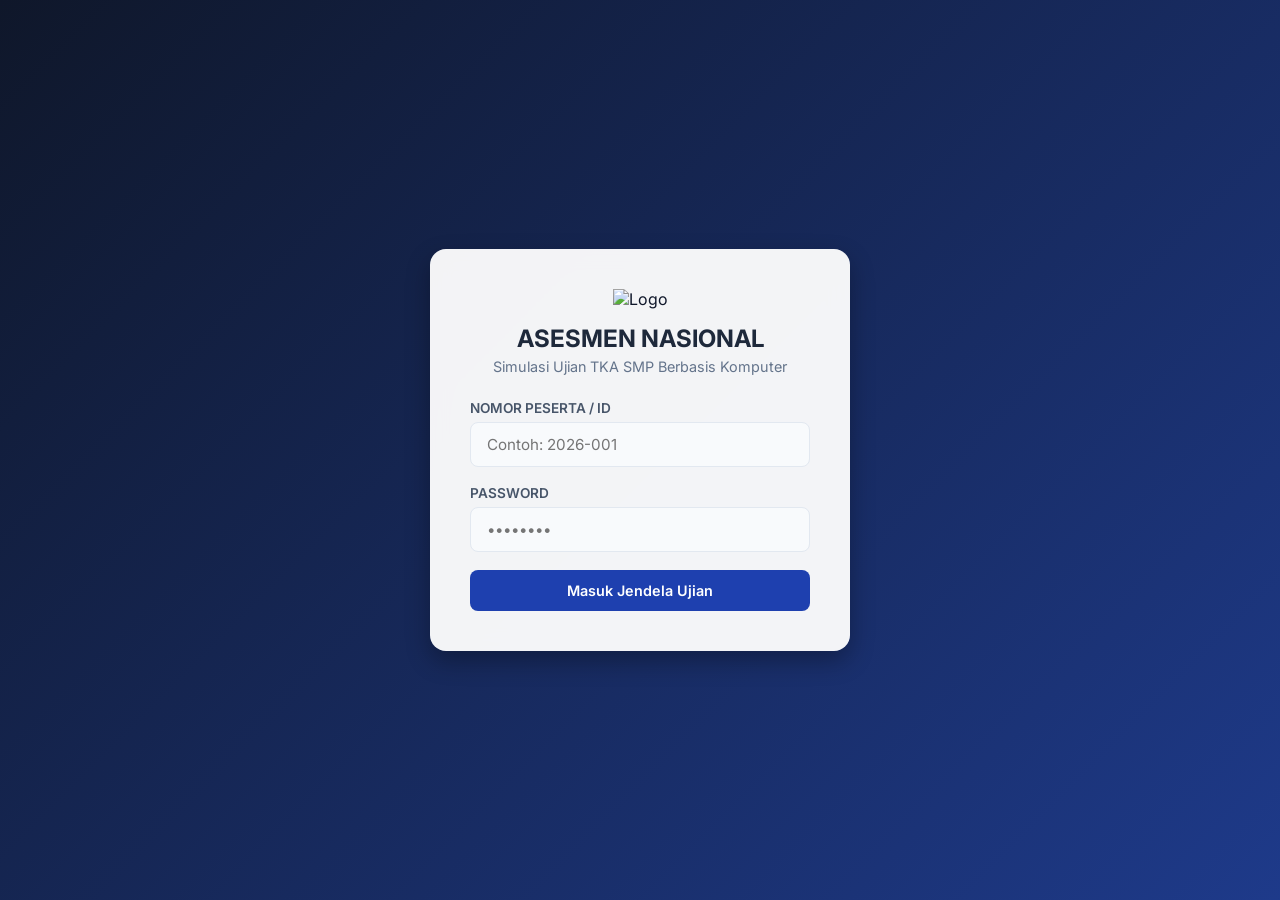
==== Index/index.html @ 5bcb69b9 "menambahkan file baru" ====
<!DOCTYPE html>
<html lang="id">
<head>
    <meta charset="UTF-8">
    <title>Asesmen Nasional SMP - Kemendikbud v2026</title>
    <link href="https://fonts.googleapis.com/css2?family=Inter:wght@300;400;600;700&display=swap" rel="stylesheet">
    <style>
        :root {
            --primary: #1e40af;
            --primary-light: #3b82f6;
            --success: #10b981;
            --warning: #f59e0b;
            --danger: #ef4444;
            --background: #f8fafc;
            --surface: #ffffff;
            --text: #0f172a;
            --border: #e2e8f0;
        }

        * { box-sizing: border-box; font-family: 'Inter', sans-serif; margin: 0; padding: 0; }
        body { background-color: var(--background); color: var(--text); }

        /* --- LAYAR LOGIN --- */
        .login-container {
            display: flex;
            justify-content: center;
            align-items: center;
            min-height: 100vh;
            padding: 20px;
            background: linear-gradient(135deg, #0f172a 0%, #1e3a8a 100%);
        }

        .login-card {
            background: rgba(255, 255, 255, 0.95);
            padding: 40px;
            border-radius: 16px;
            box-shadow: 0 10px 25px rgba(0,0,0,0.3);
            width: 100%;
            max-width: 420px;
            text-align: center;
            backdrop-filter: blur(10px);
        }

        .login-card img { width: 80px; margin-bottom: 15px; }
        .login-card h2 { font-size: 1.5rem; color: #1e293b; margin-bottom: 5px; font-weight: 700; }
        .login-card p { font-size: 0.9rem; color: #64748b; margin-bottom: 25px; }

        .input-group { margin-bottom: 18px; text-align: left; }
        .input-group label { display: block; font-size: 0.85rem; font-weight: 600; color: #475569; margin-bottom: 6px; }
        .input-group input {
            width: 100%; padding: 12px 16px; border: 1px solid var(--border);
            border-radius: 8px; font-size: 0.95rem; transition: all 0.3s; background: #f8fafc;
        }
        .input-group input:focus { outline: none; border-color: var(--primary-light); box-shadow: 0 0 0 3px rgba(59,130,246,0.15); }

        /* --- INTERFACE UJIAN --- */
        header {
            background-color: var(--surface);
            border-bottom: 2px solid var(--border);
            padding: 15px 30px;
            display: flex;
            justify-content: space-between;
            align-items: center;
            position: sticky; top: 0; z-index: 100;
        }
        .header-title h1 { font-size: 1.1rem; color: var(--primary); font-weight: 700; }
        .header-title p { font-size: 0.8rem; color: #64748b; }
        .timer-box { background: #fef3c7; color: #b45309; padding: 8px 16px; border-radius: 6px; font-weight: 700; font-size: 0.95rem; border: 1px solid #fde68a; }

        .main-layout { display: flex; max-width: 1300px; margin: 25px auto; gap: 25px; padding: 0 20px; }
        .exam-area { flex: 3; background: var(--surface); padding: 30px; border-radius: 12px; border: 1px solid var(--border); box-shadow: 0 2px 4px rgba(0,0,0,0.02); }
        
        .q-header { font-size: 1rem; font-weight: 600; color: #64748b; border-bottom: 1px solid var(--border); padding-bottom: 12px; margin-bottom: 20px; }
        .q-text { font-size: 1.05rem; line-height: 1.7; margin-bottom: 20px; color: #1e293b; }
        .q-image { max-width: 100%; max-height: 300px; display: block; margin: 15px auto; border-radius: 8px; border: 1px solid var(--border); }
        .q-type-badge { display: inline-block; padding: 4px 8px; background: #e0f2fe; color: #0369a1; border-radius: 4px; font-size: 0.75rem; font-weight: 600; margin-bottom: 10px; }

        /* Pilihan Jawaban */
        .options-list { display: flex; flex-direction: column; gap: 12px; margin-top: 15px; }
        .option-node {
            display: flex; align-items: flex-start; padding: 14px 18px; 
            border: 1px solid var(--border); border-radius: 8px; cursor: pointer; transition: background 0.2s, border 0.2s;
        }
        .option-node:hover { background: #f8fafc; border-color: #cbd5e1; }
        .option-node input { margin-top: 4px; margin-right: 14px; transform: scale(1.2); cursor: pointer; }
        .option-node label { cursor: pointer; font-size: 0.95rem; width: 100%; }

        /* Sidebar Navigasi */
        .sidebar { flex: 1; background: var(--surface); padding: 25px; border-radius: 12px; border: 1px solid var(--border); height: fit-content; }
        .sidebar h3 { font-size: 0.95rem; margin-bottom: 15px; color: #475569; text-transform: uppercase; letter-spacing: 0.5px; }
        .grid-numbers { display: grid; grid-template-columns: repeat(4, 1fr); gap: 10px; margin-bottom: 25px; }
        
        .num-box {
            padding: 12px 5px; background: #fff; border: 1px solid var(--border); text-align: center;
            border-radius: 6px; cursor: pointer; font-weight: 600; font-size: 0.9rem; transition: all 0.2s;
        }
        .num-box.active { background: var(--primary); color: #fff; border-color: var(--primary); }
        .num-box.answered { background: #e0f2fe; color: var(--primary); border-color: #93c5fd; }

        /* Tombol */
        .btn { padding: 12px 24px; border: none; border-radius: 8px; font-weight: 600; font-size: 0.9rem; cursor: pointer; transition: all 0.2s; }
        .btn-primary { background: var(--primary); color: white; width: 100%; }
        .btn-primary:hover { background: #1d4ed8; }
        .btn-nav-prev { background: #64748b; color: white; }
        .btn-nav-next { background: #2563eb; color: white; }
        .btn-nav-finish { background: var(--success); color: white; }
        .btn-finish { background: var(--danger); color: white; width: 100%; padding: 14px; font-size: 0.95rem; }
        .btn:disabled { opacity: 0.4; cursor: not-allowed; }
        .nav-flex { display: flex; justify-content: space-between; margin-top: 30px; border-top: 1px solid var(--border); padding-top: 20px; }

        /* Layar Selesai */
        .finish-container { display: none; text-align: center; max-width: 500px; margin: 80px auto; background: white; padding: 40px; border-radius: 16px; border: 1px solid var(--border); box-shadow: 0 4px 6px -1px rgba(0,0,0,0.05); }
        .score-display { font-size: 3.5rem; font-weight: 700; color: var(--primary); margin: 20px 0; }
        
        @media (max-width: 768px) { .main-layout { flex-direction: column; } .sidebar { order: -1; } }
    </style>
</head>
<body>

<div class="login-container" id="layer-login">
    <div class="login-card">
        <img src="https://upload.wikimedia.org/wikipedia/commons/9/9c/Logo_of_Ministry_of_Education_and_Culture_of_Republic_of_Indonesia.svg" alt="Logo">
        <h2>ASESMEN NASIONAL</h2>
        <p>Simulasi Ujian TKA SMP Berbasis Komputer</p>
        
        <div class="input-group">
            <label>NOMOR PESERTA / ID</label>
            <input type="text" id="login-id" placeholder="Contoh: 2026-001" autocomplete="off">
        </div>
        <div class="input-group">
            <label>PASSWORD</label>
            <input type="password" id="login-pass" placeholder="••••••••" autocomplete="off">
        </div>
        <button class="btn btn-primary" id="btn-login" onclick="prosesLogin()">Masuk Jendela Ujian</button>
    </div>
</div>

<div id="layer-ujian" style="display: none;">
    <header>
        <div class="header-title">
            <h1 id="nama-siswa-display">Memuat Nama Peserta...</h1>
            <p>Subtes: Tes Kompetensi Akademik (TKA) SMP</p>
        </div>
        <div class="timer-box" id="timer">Sisa Waktu: --:--</div>
    </header>

    <div class="main-layout">
        <main class="exam-area">
            <span class="q-type-badge" id="jenis-soal-badge">Pilihan Ganda</span>
            <div class="q-header" id="nomor-soal-display">Soal Nomor 1</div>
            
            <img id="soal-gambar" class="q-image" src="" alt="Gambar Soal" style="display: none;">
            <div class="q-text" id="teks-soal-display">Memuat teks pertanyaan...</div>
            <div class="options-list" id="box-pilihan-jawaban"></div>

            <div class="nav-flex">
                <button class="btn btn-nav-prev" id="btn-prev" onclick="geserSoal(-1)">◀ Sebelumnya</button>
                <div id="nav-right-container">
                    <button class="btn btn-nav-next" id="btn-next" onclick="geserSoal(1)">Berikutnya ▶</button>
                </div>
            </div>
        </main>

        <aside class="sidebar">
            <h3>Navigasi Soal</h3>
            <div class="grid-numbers" id="grid-nomor-soal"></div>
            <button class="btn btn-finish" onclick="klikSelesai()">Selesai Ujian</button>
        </aside>
    </div>
</div>

<div class="finish-container" id="layer-selesai">
    <h2 style="color: var(--success)">Ujian Selesai!</h2>
    <p style="color: #64748b; margin-top: 5px;">Terima kasih, data jawaban Anda telah tersimpan dengan aman ke server pusat.</p>
    <div class="score-display" id="skor-akhir">0</div>
    <p id="rekap-benar" style="font-weight: 600; color: #475569; margin-bottom: 25px;"></p>
    
    <button class="btn btn-primary" onclick="kembaliKeLogin()">Kembali ke Halaman Login</button>
</div>

<script>
    // ==========================================
    // ⚙️ PENGATURAN DURASI WAKTU UJIAN (EDIT DI SINI)
    // ==========================================
    const DURASI_MENIT = 10; // Ganti angka ini untuk mengatur durasi menit ujian
    
    // ==========================================
    // 🛠️ DATA SOAL UJIAN (EDIT TEKS / GAMBAR DI SINI)
    // ==========================================
    const examData = [
        {
            id: 1,
            tipe: "PG", 
            question: "Manakah organel sel berikut yang berfungsi sebagai tempat respirasi seluler untuk menghasilkan energi?",
            image: "", 
            options: ["Ribosom", "Mitokondria", "Lisosom", "Badan Golgi"],
            correct: 1 
        },
        {
            id: 2,
            tipe: "PGK", 
            question: "Perhatikan karakteristik zat cair! Manakah pernyataan di bawah ini yang BENAR mengenai sifat air pada tekanan normal? (Pilih semua jawaban yang benar)",
            image: "https://via.placeholder.com/400x180?text=Simulasi+Gambar+Sains+SMP", 
            options: [
                "Membeku pada suhu 0°C",
                "Mendidih pada suhu 80°C",
                "Memiliki masa jenis terbesar pada suhu 4°C",
                "Bentuknya selalu tetap tidak mengikuti wadah"
            ],
            correct: [0, 2] 
        },
        {
            id: 3,
            tipe: "BS", 
            question: "Pernyataan: Lagu 'Indonesia Raya' diciptakan oleh Ibu Sud.",
            image: "",
            options: ["BENAR", "SALAH"],
            correct: 1 
        }
    ];

    let currentIndex = 0;
    let userAnswers = new Array(examData.length).fill(null).map((_, i) => examData[i].tipe === "PGK" ? [] : null);
    let sisaWaktu = DURASI_MENIT * 60; 
    let infoSiswa = { noPeserta: "", nama: "" };
    let timerInterval;

    function prosesLogin() {
        const id = document.getElementById('login-id').value.trim();
        const pass = document.getElementById('login-pass').value.trim();
        
        if(!id || !pass) return alert("Harap isi ID Peserta dan Password!");
        
        document.getElementById('btn-login').innerText = "Memvalidasi Sistem...";
        document.getElementById('btn-login').disabled = true;

        google.script.run.withSuccessHandler(function(hasil) {
            if(hasil.status === "valid") {
                infoSiswa.noPeserta = id;
                infoSiswa.nama = hasil.nama;
                
                document.getElementById('nama-siswa-display').innerText = hasil.nama + " (" + id + ")";
                document.getElementById('layer-login').style.display = 'none';
                document.getElementById('layer-ujian').style.display = 'block';
                
                initUjian();
            } else {
                alert("ID Peserta atau Password tidak ditemukan / salah!");
                document.getElementById('btn-login').innerText = "Masuk Jendela Ujian";
                document.getElementById('btn-login').disabled = false;
            }
        }).cekLogin(id, pass);
    }

    function initUjian() {
        tampilkanSoal();
        buatNavigasiNomor();
        startTimer();
    }

    function tampilkanSoal() {
        const soal = examData[currentIndex];
        document.getElementById('nomor-soal-display').innerText = "Soal Nomor " + (currentIndex + 1);
        document.getElementById('teks-soal-display').innerText = soal.question;

        const badge = document.getElementById('jenis-soal-badge');
        if(soal.tipe === "PG") badge.innerText = "Pilihan Ganda";
        else if(soal.tipe === "PGK") badge.innerText = "Pilihan Ganda Kompleks (Jawaban Jamak)";
        else if(soal.tipe === "BS") badge.innerText = "Pernyataan Benar / Salah";

        const imgNode = document.getElementById('soal-gambar');
        if(soal.image && soal.image.trim() !== "") {
            imgNode.src = soal.image;
            imgNode.style.display = "block";
        } else {
            imgNode.style.display = "none";
        }

        const boxJawaban = document.getElementById('box-pilihan-jawaban');
        boxJawaban.innerHTML = "";
        const opsiHuruf = ['A', 'B', 'C', 'D', 'E'];

        soal.options.forEach((opsi, idx) => {
            const node = document.createElement('div');
            node.className = "option-node";
            
            let inputType = (soal.tipe === "PGK") ? "checkbox" : "radio";
            let isChecked = "";

            if(soal.tipe === "PGK") {
                if(userAnswers[currentIndex].includes(idx)) isChecked = "checked";
                node.setAttribute('onclick', `pilihJawabanPGK(${idx})`);
            } else {
                if(userAnswers[currentIndex] === idx) isChecked = "checked";
                node.setAttribute('onclick', `pilihJawabanTunggal(${idx})`);
            }

            let prefiks = soal.tipe === "BS" ? "" : `<strong>${opsiHuruf[idx]}.</strong> `;

            node.innerHTML = `
                <input type="${inputType}" name="opsi-jawaban" id="opt-${idx}" ${isChecked} onclick="event.stopPropagation(); ${soal.tipe==='PGK'?'pilihJawabanPGK':'pilihJawabanTunggal'}(${idx})">
                <label>${prefiks}${opsi}</label>
            `;
            boxJawaban.appendChild(node);
        });

        // Pengkondisian Tombol Navigasi
        document.getElementById('btn-prev').disabled = (currentIndex === 0);
        
        // 🌟 LOGIKA TOMBOL SELESAI OTOMATIS DI NOMOR TERAKHIR
        const rightNavContainer = document.getElementById('nav-right-container');
        if(currentIndex === examData.length - 1) {
            rightNavContainer.innerHTML = `<button class="btn btn-nav-finish" onclick="klikSelesai()">Selesai Ujian ✔</button>`;
        } else {
            rightNavContainer.innerHTML = `<button class="btn btn-nav-next" id="btn-next" onclick="geserSoal(1)">Berikutnya ▶</button>`;
        }

        refreshNavigasiWarna();
    }

    function pilihJawabanTunggal(idx) {
        userAnswers[currentIndex] = idx;
        document.getElementById(`opt-${idx}`).checked = true;
        refreshNavigasiWarna();
    }

    function pilihJawabanPGK(idx) {
        let arr = userAnswers[currentIndex];
        if(arr.includes(idx)) {
            userAnswers[currentIndex] = arr.filter(item => item !== idx);
            document.getElementById(`opt-${idx}`).checked = false;
        } else {
            userAnswers[currentIndex].push(idx);
            document.getElementById(`opt-${idx}`).checked = true;
        }
        refreshNavigasiWarna();
    }

    function geserSoal(arah) {
        currentIndex += arah;
        tampilkanSoal();
    }

    function lompatKeSoal(idx) {
        currentIndex = idx;
        tampilkanSoal();
    }

    function buatNavigasiNomor() {
        const grid = document.getElementById('grid-nomor-soal');
        grid.innerHTML = "";
        examData.forEach((_, idx) => {
            const numBox = document.createElement('div');
            numBox.id = "num-box-" + idx;
            numBox.className = "num-box";
            numBox.innerText = idx + 1;
            numBox.setAttribute('onclick', `lompatKeSoal(${idx})`);
            grid.appendChild(numBox);
        });
    }

    function refreshNavigasiWarna() {
        examData.forEach((soal, idx) => {
            const el = document.getElementById("num-box-" + idx);
            if(!el) return;
            
            el.className = "num-box";
            let sudahJawab = false;
            if(soal.tipe === "PGK") {
                if(userAnswers[idx] && userAnswers[idx].length > 0) sudahJawab = true;
            } else {
                if(userAnswers[idx] !== null) sudahJawab = true;
            }

            if(sudahJawab) el.classList.add('answered');
            if(idx === currentIndex) el.classList.add('active');
        });
    }

    // ⏳ HANDLER TIMER MUNDUR
    function startTimer() {
        timerInterval = setInterval(() => {
            if(sisaWaktu <= 0) {
                clearInterval(timerInterval);
                alert("Waktu habis! Jawaban Anda akan otomatis dikirim.");
                kirimNilaiKeSheet();
            } else {
                sisaWaktu--;
                let m = Math.floor(sisaWaktu / 60);
                let s = sisaWaktu % 60;
                document.getElementById('timer').innerText = `Sisa Waktu: ${m.toString().padStart(2,'0')}:${s.toString().padStart(2,'0')}`;
            }
        }, 1000);
    }

    function klikSelesai() {
        let kosong = 0;
        examData.forEach((soal, idx) => {
            if(soal.tipe === "PGK" && userAnswers[idx].length === 0) kosong++;
            if(soal.tipe !== "PGK" && userAnswers[idx] === null) kosong++;
        });

        let pesan = "Apakah Anda yakin ingin menyelesaikan ujian dan mengirim jawaban?";
        if(kosong > 0) pesan = `⚠️ PERINGATAN: Masih ada ${kosong} soal yang BELUM dijawab!\n\n` + pesan;

        if(confirm(pesan)) {
            clearInterval(timerInterval); // Matikan timer saat selesai diklik
            kirimNilaiKeSheet();
        }
    }

    function kirimNilaiKeSheet() {
        let benar = 0;
        
        examData.forEach((soal, idx) => {
            if(soal.tipe === "PGK") {
                let jawabanUser = [...userAnswers[idx]].sort().toString();
                let jawabanBenar = [...soal.correct].sort().toString();
                if(jawabanUser === jawabanBenar) benar++;
            } else {
                if(userAnswers[idx] === soal.correct) benar++;
            }
        });

        let totalSkor = Math.round((benar / examData.length) * 100);

        document.getElementById('layer-ujian').style.display = 'none';
        document.getElementById('layer-selesai').style.display = 'block';
        document.getElementById('skor-akhir').innerText = totalSkor;
        document.getElementById('rekap-benar').innerText = `Benar ${benar} dari ${examData.length} Soal`;

        // Mengirimkan data via Google Apps Script ke Tab "Hasil"
        google.script.run.simpanHasil({
            noPeserta: infoSiswa.noPeserta,
            nama: infoSiswa.nama,
            skor: totalSkor,
            detailBenar: `${benar} dari ${examData.length}`
        });
    }
</script>
</body>
</html>
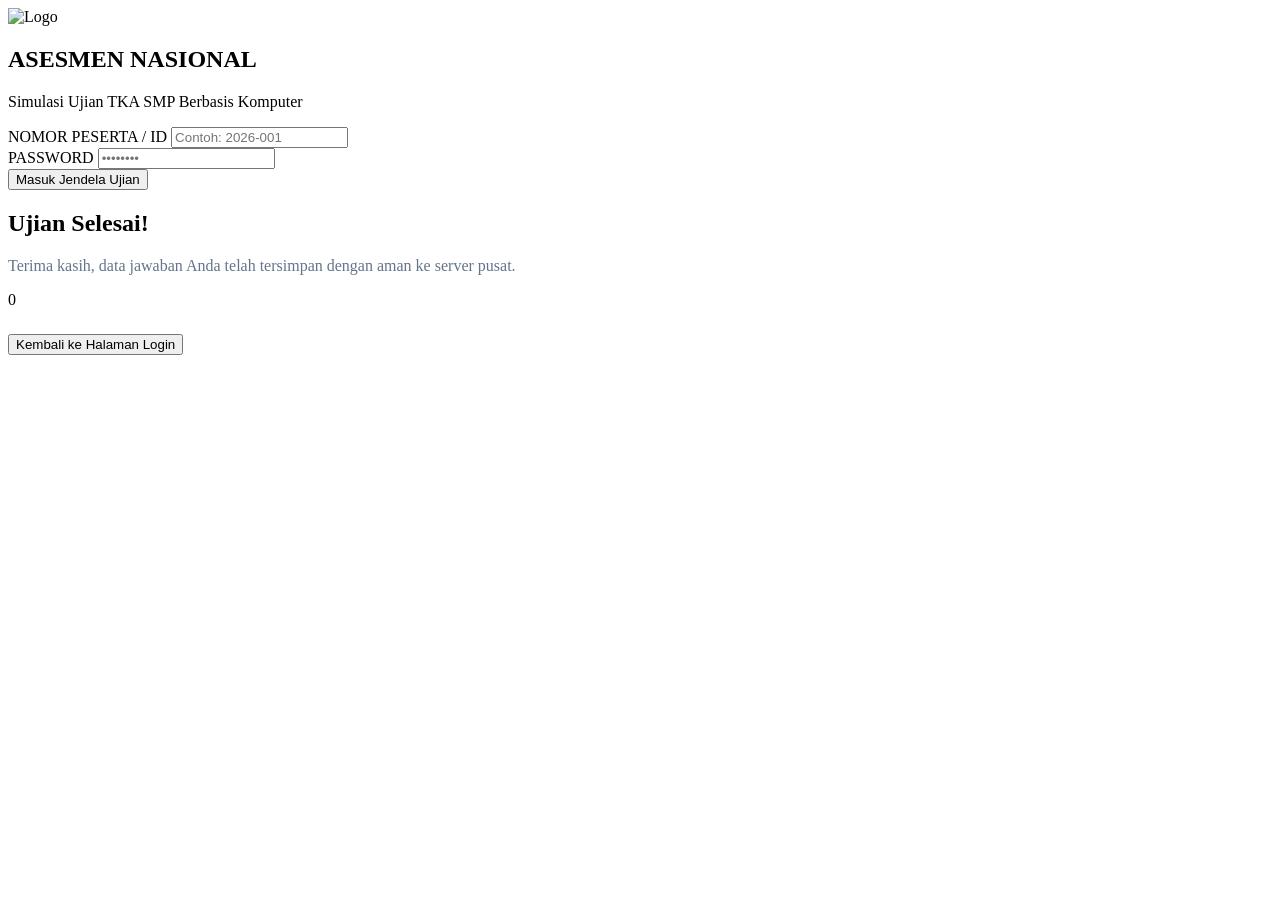
==== commit 38810196: "memisahkan isi code css dari index" ====
--- a/Index/index.html
+++ b/Index/index.html
@@ -5,114 +5,7 @@
     <title>Asesmen Nasional SMP - Kemendikbud v2026</title>
     <link href="https://fonts.googleapis.com/css2?family=Inter:wght@300;400;600;700&display=swap" rel="stylesheet">
     <style>
-        :root {
-            --primary: #1e40af;
-            --primary-light: #3b82f6;
-            --success: #10b981;
-            --warning: #f59e0b;
-            --danger: #ef4444;
-            --background: #f8fafc;
-            --surface: #ffffff;
-            --text: #0f172a;
-            --border: #e2e8f0;
-        }
-
-        * { box-sizing: border-box; font-family: 'Inter', sans-serif; margin: 0; padding: 0; }
-        body { background-color: var(--background); color: var(--text); }
-
-        /* --- LAYAR LOGIN --- */
-        .login-container {
-            display: flex;
-            justify-content: center;
-            align-items: center;
-            min-height: 100vh;
-            padding: 20px;
-            background: linear-gradient(135deg, #0f172a 0%, #1e3a8a 100%);
-        }
-
-        .login-card {
-            background: rgba(255, 255, 255, 0.95);
-            padding: 40px;
-            border-radius: 16px;
-            box-shadow: 0 10px 25px rgba(0,0,0,0.3);
-            width: 100%;
-            max-width: 420px;
-            text-align: center;
-            backdrop-filter: blur(10px);
-        }
-
-        .login-card img { width: 80px; margin-bottom: 15px; }
-        .login-card h2 { font-size: 1.5rem; color: #1e293b; margin-bottom: 5px; font-weight: 700; }
-        .login-card p { font-size: 0.9rem; color: #64748b; margin-bottom: 25px; }
-
-        .input-group { margin-bottom: 18px; text-align: left; }
-        .input-group label { display: block; font-size: 0.85rem; font-weight: 600; color: #475569; margin-bottom: 6px; }
-        .input-group input {
-            width: 100%; padding: 12px 16px; border: 1px solid var(--border);
-            border-radius: 8px; font-size: 0.95rem; transition: all 0.3s; background: #f8fafc;
-        }
-        .input-group input:focus { outline: none; border-color: var(--primary-light); box-shadow: 0 0 0 3px rgba(59,130,246,0.15); }
-
-        /* --- INTERFACE UJIAN --- */
-        header {
-            background-color: var(--surface);
-            border-bottom: 2px solid var(--border);
-            padding: 15px 30px;
-            display: flex;
-            justify-content: space-between;
-            align-items: center;
-            position: sticky; top: 0; z-index: 100;
-        }
-        .header-title h1 { font-size: 1.1rem; color: var(--primary); font-weight: 700; }
-        .header-title p { font-size: 0.8rem; color: #64748b; }
-        .timer-box { background: #fef3c7; color: #b45309; padding: 8px 16px; border-radius: 6px; font-weight: 700; font-size: 0.95rem; border: 1px solid #fde68a; }
-
-        .main-layout { display: flex; max-width: 1300px; margin: 25px auto; gap: 25px; padding: 0 20px; }
-        .exam-area { flex: 3; background: var(--surface); padding: 30px; border-radius: 12px; border: 1px solid var(--border); box-shadow: 0 2px 4px rgba(0,0,0,0.02); }
-        
-        .q-header { font-size: 1rem; font-weight: 600; color: #64748b; border-bottom: 1px solid var(--border); padding-bottom: 12px; margin-bottom: 20px; }
-        .q-text { font-size: 1.05rem; line-height: 1.7; margin-bottom: 20px; color: #1e293b; }
-        .q-image { max-width: 100%; max-height: 300px; display: block; margin: 15px auto; border-radius: 8px; border: 1px solid var(--border); }
-        .q-type-badge { display: inline-block; padding: 4px 8px; background: #e0f2fe; color: #0369a1; border-radius: 4px; font-size: 0.75rem; font-weight: 600; margin-bottom: 10px; }
-
-        /* Pilihan Jawaban */
-        .options-list { display: flex; flex-direction: column; gap: 12px; margin-top: 15px; }
-        .option-node {
-            display: flex; align-items: flex-start; padding: 14px 18px; 
-            border: 1px solid var(--border); border-radius: 8px; cursor: pointer; transition: background 0.2s, border 0.2s;
-        }
-        .option-node:hover { background: #f8fafc; border-color: #cbd5e1; }
-        .option-node input { margin-top: 4px; margin-right: 14px; transform: scale(1.2); cursor: pointer; }
-        .option-node label { cursor: pointer; font-size: 0.95rem; width: 100%; }
-
-        /* Sidebar Navigasi */
-        .sidebar { flex: 1; background: var(--surface); padding: 25px; border-radius: 12px; border: 1px solid var(--border); height: fit-content; }
-        .sidebar h3 { font-size: 0.95rem; margin-bottom: 15px; color: #475569; text-transform: uppercase; letter-spacing: 0.5px; }
-        .grid-numbers { display: grid; grid-template-columns: repeat(4, 1fr); gap: 10px; margin-bottom: 25px; }
-        
-        .num-box {
-            padding: 12px 5px; background: #fff; border: 1px solid var(--border); text-align: center;
-            border-radius: 6px; cursor: pointer; font-weight: 600; font-size: 0.9rem; transition: all 0.2s;
-        }
-        .num-box.active { background: var(--primary); color: #fff; border-color: var(--primary); }
-        .num-box.answered { background: #e0f2fe; color: var(--primary); border-color: #93c5fd; }
-
-        /* Tombol */
-        .btn { padding: 12px 24px; border: none; border-radius: 8px; font-weight: 600; font-size: 0.9rem; cursor: pointer; transition: all 0.2s; }
-        .btn-primary { background: var(--primary); color: white; width: 100%; }
-        .btn-primary:hover { background: #1d4ed8; }
-        .btn-nav-prev { background: #64748b; color: white; }
-        .btn-nav-next { background: #2563eb; color: white; }
-        .btn-nav-finish { background: var(--success); color: white; }
-        .btn-finish { background: var(--danger); color: white; width: 100%; padding: 14px; font-size: 0.95rem; }
-        .btn:disabled { opacity: 0.4; cursor: not-allowed; }
-        .nav-flex { display: flex; justify-content: space-between; margin-top: 30px; border-top: 1px solid var(--border); padding-top: 20px; }
-
-        /* Layar Selesai */
-        .finish-container { display: none; text-align: center; max-width: 500px; margin: 80px auto; background: white; padding: 40px; border-radius: 16px; border: 1px solid var(--border); box-shadow: 0 4px 6px -1px rgba(0,0,0,0.05); }
-        .score-display { font-size: 3.5rem; font-weight: 700; color: var(--primary); margin: 20px 0; }
-        
-        @media (max-width: 768px) { .main-layout { flex-direction: column; } .sidebar { order: -1; } }
+        
     </style>
 </head>
 <body>
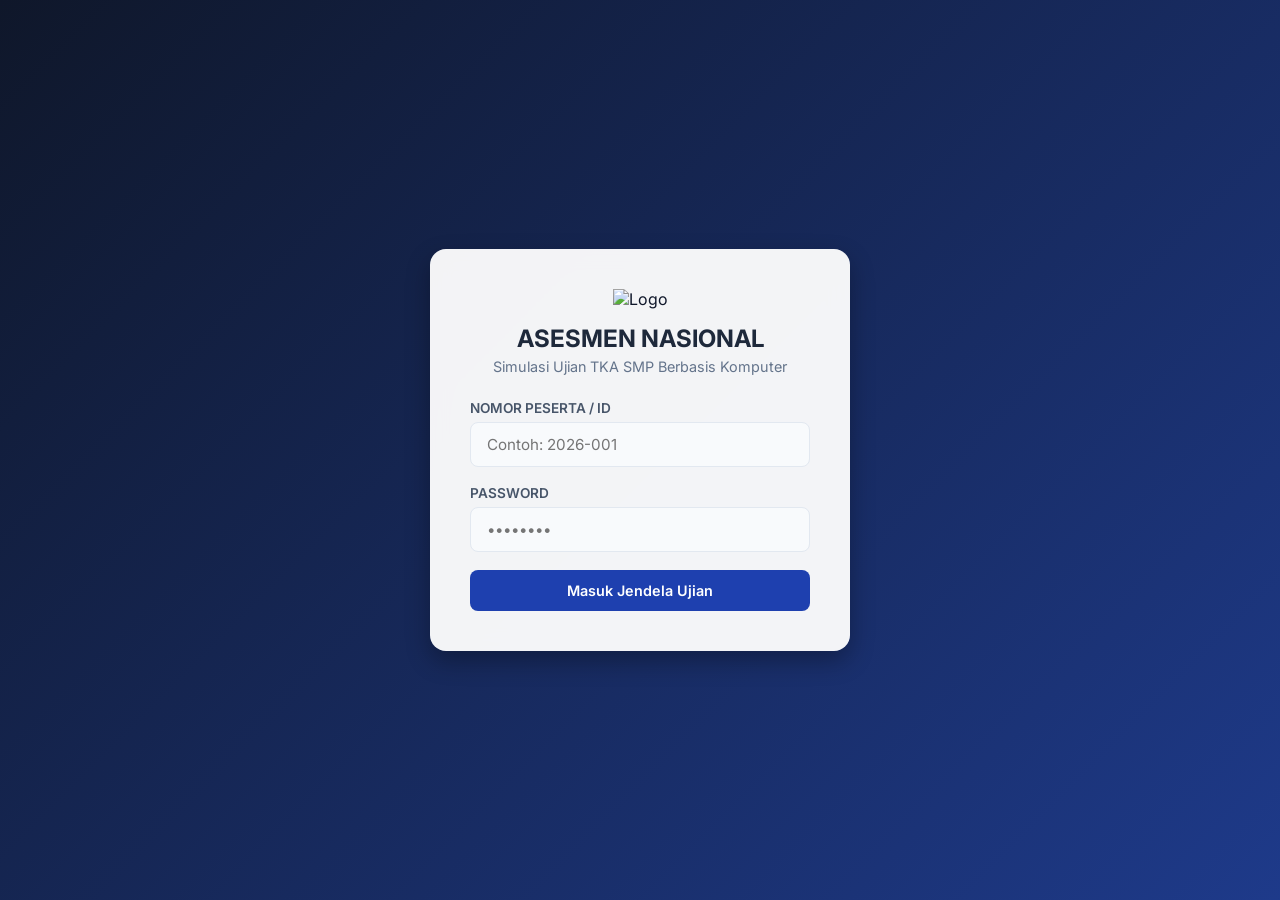
==== commit 8908bf27: "memanggil file css" ====
--- a/Index/index.html
+++ b/Index/index.html
@@ -4,9 +4,7 @@
     <meta charset="UTF-8">
     <title>Asesmen Nasional SMP - Kemendikbud v2026</title>
     <link href="https://fonts.googleapis.com/css2?family=Inter:wght@300;400;600;700&display=swap" rel="stylesheet">
-    <style>
-        
-    </style>
+    <link rel="stylesheet" href="../css/Style.css">
 </head>
 <body>
 
--- a/css/Style.css
+++ b/css/Style.css
@@ -0,0 +1,108 @@
+:root {
+            --primary: #1e40af;
+            --primary-light: #3b82f6;
+            --success: #10b981;
+            --warning: #f59e0b;
+            --danger: #ef4444;
+            --background: #f8fafc;
+            --surface: #ffffff;
+            --text: #0f172a;
+            --border: #e2e8f0;
+        }
+
+        * { box-sizing: border-box; font-family: 'Inter', sans-serif; margin: 0; padding: 0; }
+        body { background-color: var(--background); color: var(--text); }
+
+        /* --- LAYAR LOGIN --- */
+        .login-container {
+            display: flex;
+            justify-content: center;
+            align-items: center;
+            min-height: 100vh;
+            padding: 20px;
+            background: linear-gradient(135deg, #0f172a 0%, #1e3a8a 100%);
+        }
+
+        .login-card {
+            background: rgba(255, 255, 255, 0.95);
+            padding: 40px;
+            border-radius: 16px;
+            box-shadow: 0 10px 25px rgba(0,0,0,0.3);
+            width: 100%;
+            max-width: 420px;
+            text-align: center;
+            backdrop-filter: blur(10px);
+        }
+
+        .login-card img { width: 80px; margin-bottom: 15px; }
+        .login-card h2 { font-size: 1.5rem; color: #1e293b; margin-bottom: 5px; font-weight: 700; }
+        .login-card p { font-size: 0.9rem; color: #64748b; margin-bottom: 25px; }
+
+        .input-group { margin-bottom: 18px; text-align: left; }
+        .input-group label { display: block; font-size: 0.85rem; font-weight: 600; color: #475569; margin-bottom: 6px; }
+        .input-group input {
+            width: 100%; padding: 12px 16px; border: 1px solid var(--border);
+            border-radius: 8px; font-size: 0.95rem; transition: all 0.3s; background: #f8fafc;
+        }
+        .input-group input:focus { outline: none; border-color: var(--primary-light); box-shadow: 0 0 0 3px rgba(59,130,246,0.15); }
+
+        /* --- INTERFACE UJIAN --- */
+        header {
+            background-color: var(--surface);
+            border-bottom: 2px solid var(--border);
+            padding: 15px 30px;
+            display: flex;
+            justify-content: space-between;
+            align-items: center;
+            position: sticky; top: 0; z-index: 100;
+        }
+        .header-title h1 { font-size: 1.1rem; color: var(--primary); font-weight: 700; }
+        .header-title p { font-size: 0.8rem; color: #64748b; }
+        .timer-box { background: #fef3c7; color: #b45309; padding: 8px 16px; border-radius: 6px; font-weight: 700; font-size: 0.95rem; border: 1px solid #fde68a; }
+
+        .main-layout { display: flex; max-width: 1300px; margin: 25px auto; gap: 25px; padding: 0 20px; }
+        .exam-area { flex: 3; background: var(--surface); padding: 30px; border-radius: 12px; border: 1px solid var(--border); box-shadow: 0 2px 4px rgba(0,0,0,0.02); }
+        
+        .q-header { font-size: 1rem; font-weight: 600; color: #64748b; border-bottom: 1px solid var(--border); padding-bottom: 12px; margin-bottom: 20px; }
+        .q-text { font-size: 1.05rem; line-height: 1.7; margin-bottom: 20px; color: #1e293b; }
+        .q-image { max-width: 100%; max-height: 300px; display: block; margin: 15px auto; border-radius: 8px; border: 1px solid var(--border); }
+        .q-type-badge { display: inline-block; padding: 4px 8px; background: #e0f2fe; color: #0369a1; border-radius: 4px; font-size: 0.75rem; font-weight: 600; margin-bottom: 10px; }
+
+        /* Pilihan Jawaban */
+        .options-list { display: flex; flex-direction: column; gap: 12px; margin-top: 15px; }
+        .option-node {
+            display: flex; align-items: flex-start; padding: 14px 18px; 
+            border: 1px solid var(--border); border-radius: 8px; cursor: pointer; transition: background 0.2s, border 0.2s;
+        }
+        .option-node:hover { background: #f8fafc; border-color: #cbd5e1; }
+        .option-node input { margin-top: 4px; margin-right: 14px; transform: scale(1.2); cursor: pointer; }
+        .option-node label { cursor: pointer; font-size: 0.95rem; width: 100%; }
+
+        /* Sidebar Navigasi */
+        .sidebar { flex: 1; background: var(--surface); padding: 25px; border-radius: 12px; border: 1px solid var(--border); height: fit-content; }
+        .sidebar h3 { font-size: 0.95rem; margin-bottom: 15px; color: #475569; text-transform: uppercase; letter-spacing: 0.5px; }
+        .grid-numbers { display: grid; grid-template-columns: repeat(4, 1fr); gap: 10px; margin-bottom: 25px; }
+        
+        .num-box {
+            padding: 12px 5px; background: #fff; border: 1px solid var(--border); text-align: center;
+            border-radius: 6px; cursor: pointer; font-weight: 600; font-size: 0.9rem; transition: all 0.2s;
+        }
+        .num-box.active { background: var(--primary); color: #fff; border-color: var(--primary); }
+        .num-box.answered { background: #e0f2fe; color: var(--primary); border-color: #93c5fd; }
+
+        /* Tombol */
+        .btn { padding: 12px 24px; border: none; border-radius: 8px; font-weight: 600; font-size: 0.9rem; cursor: pointer; transition: all 0.2s; }
+        .btn-primary { background: var(--primary); color: white; width: 100%; }
+        .btn-primary:hover { background: #1d4ed8; }
+        .btn-nav-prev { background: #64748b; color: white; }
+        .btn-nav-next { background: #2563eb; color: white; }
+        .btn-nav-finish { background: var(--success); color: white; }
+        .btn-finish { background: var(--danger); color: white; width: 100%; padding: 14px; font-size: 0.95rem; }
+        .btn:disabled { opacity: 0.4; cursor: not-allowed; }
+        .nav-flex { display: flex; justify-content: space-between; margin-top: 30px; border-top: 1px solid var(--border); padding-top: 20px; }
+
+        /* Layar Selesai */
+        .finish-container { display: none; text-align: center; max-width: 500px; margin: 80px auto; background: white; padding: 40px; border-radius: 16px; border: 1px solid var(--border); box-shadow: 0 4px 6px -1px rgba(0,0,0,0.05); }
+        .score-display { font-size: 3.5rem; font-weight: 700; color: var(--primary); margin: 20px 0; }
+        
+        @media (max-width: 768px) { .main-layout { flex-direction: column; } .sidebar { order: -1; } }
